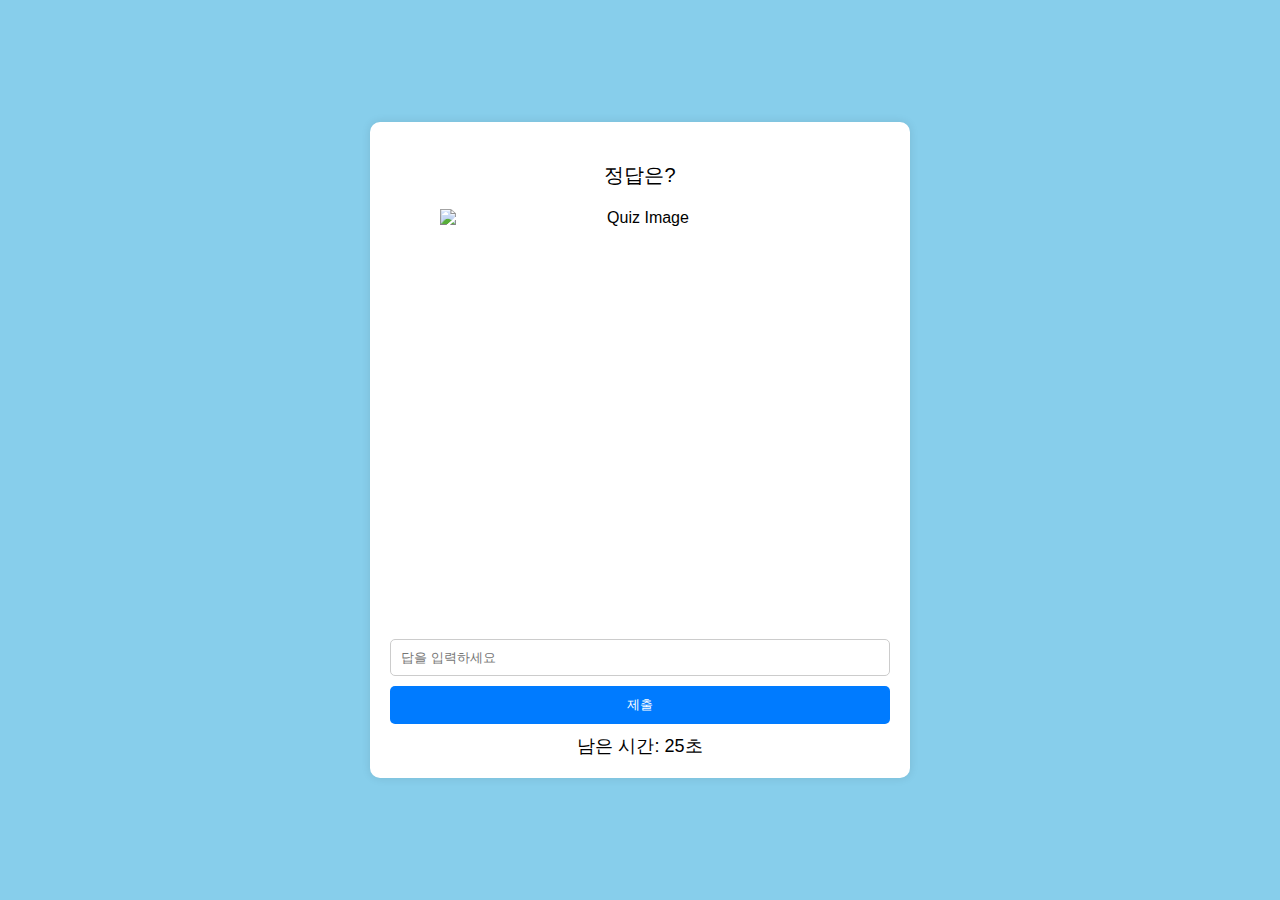
==== index.html @ f27c9193 "0612" ====
<!DOCTYPE html>
<html lang="ko">
<head>
    <meta charset="UTF-8">
    <meta name="viewport" content="width=device-width, initial-scale=1.0">
    <title>퀴즈 사이트</title>
    <style>
        body {
            font-family: Arial, sans-serif;
            display: flex;
            justify-content: center;
            align-items: center;
            height: 100vh;
            margin: 0;
            background-color: #87CEEB; /* 하늘색 배경 */
        }
        .quiz-container {
            background: white;
            border-radius: 10px;
            box-shadow: 0 0 10px rgba(0, 0, 0, 0.1);
            padding: 20px;
            max-width: 500px;
            width: 100%;
            text-align: center; /* 중간 정렬 */
        }
        .question {
            font-size: 20px;
            margin-bottom: 10px;
        }
        .image {
            width: 400px;
            height: 400px;
            margin: 20px auto; /* 이미지 중간 정렬 */
            display: block;
        }
        .answer-input {
            width: calc(100% - 22px);
            padding: 10px;
            margin: 10px 0;
            border: 1px solid #ccc;
            border-radius: 5px;
        }
        .submit-btn {
            background: #007bff;
            color: white;
            border: none;
            border-radius: 5px;
            padding: 10px;
            cursor: pointer;
            width: 100%;
        }
        .submit-btn:hover {
            background: #0056b3;
        }
        .feedback {
            font-size: 18px;
            color: red;
            margin-top: 10px;
        }
        /* 추가된 스타일 */
        .page2-btn {
            position: absolute;
    left: 50%;
    transform: translateX(-50%);
    bottom: 50px; /* 아래에서 50px의 간격 */
            background-color: #4CAF50; /* Green */
            border: none;
            color: white;
            padding: 15px 32px;
            text-align: center;
            text-decoration: none;
            display: none; /* 초기에는 숨김 */
            font-size: 16px;
            margin-top: 20px;
            cursor: pointer;
            border-radius: 5px;
        }
        .quiz-complete-message {
            font-size: 24px;
            margin-bottom: 20px;
        }
    </style>
</head>
<body>
    <div class="quiz-container">
        <div id="quiz">
            <div class="quiz-complete-message" id="quiz-complete-message"></div>
            <div class="question" id="question">질문이 여기에 표시됩니다.</div>
            <img src="" alt="Quiz Image" id="quiz-image" class="image" style="display:none;">
            <input type="text" id="answer" class="answer-input" placeholder="답을 입력하세요">
            <button class="submit-btn" onclick="submitAnswer()">제출</button>
            <div id="feedback" class="feedback"></div>
        </div>
    </div>

    <!-- 페이지 이동 버튼 -->
    <div id="page2-container">
        <button class="page2-btn" onclick="window.location.href='page2.html'">퀴즈 사이트로 이동</button>
    </div>

    <script src="index.js"></script>
</body>
</html>
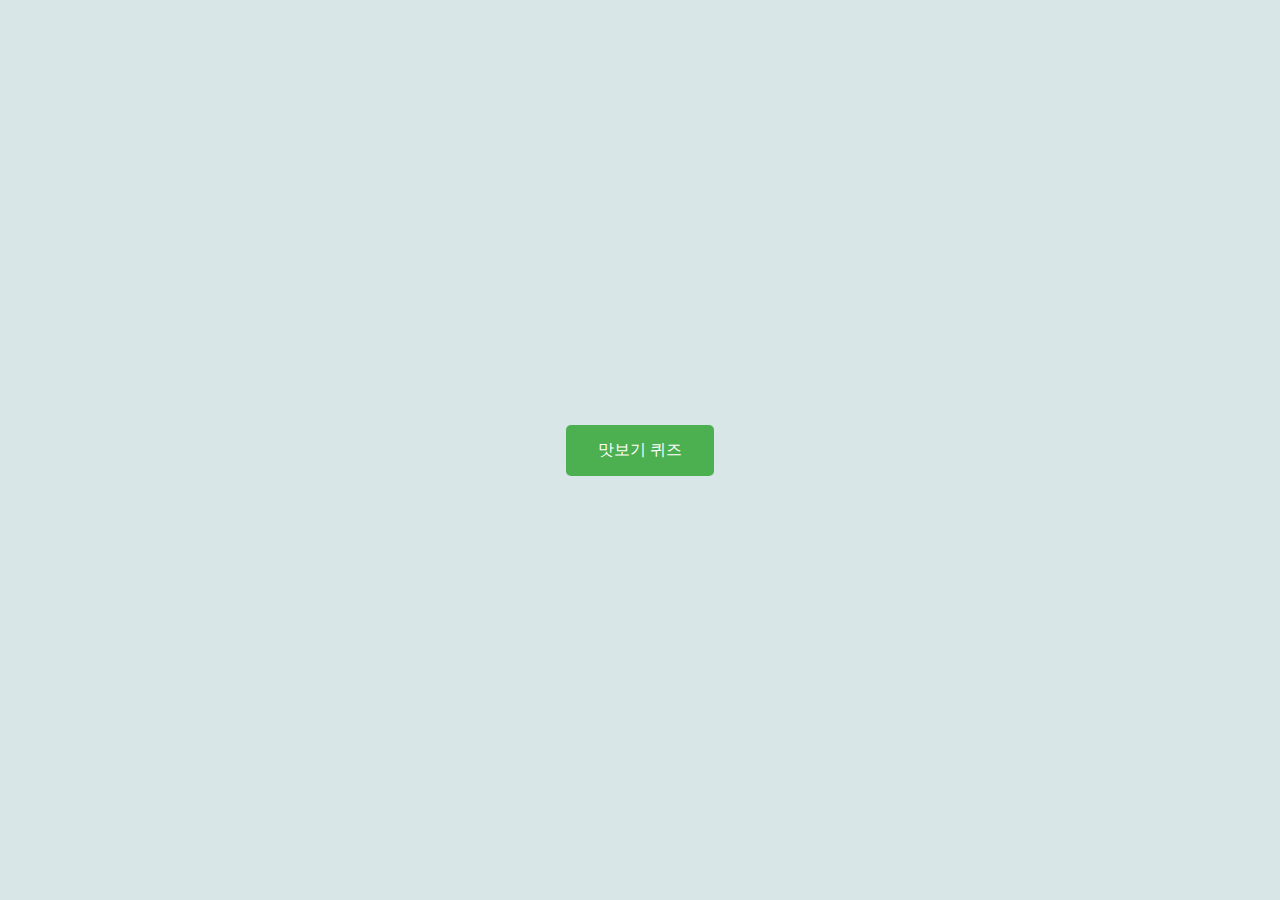
==== commit 52ecfbed: "0612" ====
--- a/index.html
+++ b/index.html
@@ -3,101 +3,66 @@
 <head>
     <meta charset="UTF-8">
     <meta name="viewport" content="width=device-width, initial-scale=1.0">
-    <title>퀴즈 사이트</title>
+    <title>퀴즈 풀기</title>
     <style>
         body {
-            font-family: Arial, sans-serif;
+            margin: 0;
+            height: 100vh;
             display: flex;
             justify-content: center;
             align-items: center;
-            height: 100vh;
-            margin: 0;
-            background-color: #87CEEB; /* 하늘색 배경 */
+            background-color: #D8E6E7; /* 단색 배경 */
         }
-        .quiz-container {
-            background: white;
-            border-radius: 10px;
-            box-shadow: 0 0 10px rgba(0, 0, 0, 0.1);
-            padding: 20px;
-            max-width: 500px;
+        .gif-container {
             width: 100%;
-            text-align: center; /* 중간 정렬 */
+            height: 100%;
+            background-color: #D8E6E7; /* 단색 배경 */
+            display: flex;
+            justify-content: center;
+            align-items: center;
+            position: relative;
         }
-        .question {
-            font-size: 20px;
-            margin-bottom: 10px;
+        .gif {
+            width: 100%;
+            height: 100%;
+            object-fit: cover;
+            display: none;
+            position: absolute;
+            top: 0;
+            left: 0;
         }
-        .image {
-            width: 400px;
-            height: 400px;
-            margin: 20px auto; /* 이미지 중간 정렬 */
-            display: block;
-        }
-        .answer-input {
-            width: calc(100% - 22px);
-            padding: 10px;
-            margin: 10px 0;
-            border: 1px solid #ccc;
-            border-radius: 5px;
-        }
-        .submit-btn {
-            background: #007bff;
-            color: white;
-            border: none;
-            border-radius: 5px;
-            padding: 10px;
-            cursor: pointer;
-            width: 100%;
-        }
-        .submit-btn:hover {
-            background: #0056b3;
-        }
-        .feedback {
-            font-size: 18px;
-            color: red;
-            margin-top: 10px;
-        }
-        /* 추가된 스타일 */
-        .page2-btn {
-            position: absolute;
-    left: 50%;
-    transform: translateX(-50%);
-    bottom: 50px; /* 아래에서 50px의 간격 */
+        .quiz-btn {
+            z-index: 1; /* GIF 위에 버튼을 위치 */
             background-color: #4CAF50; /* Green */
             border: none;
             color: white;
             padding: 15px 32px;
             text-align: center;
             text-decoration: none;
-            display: none; /* 초기에는 숨김 */
+            display: inline-block;
             font-size: 16px;
-            margin-top: 20px;
             cursor: pointer;
             border-radius: 5px;
-        }
-        .quiz-complete-message {
-            font-size: 24px;
-            margin-bottom: 20px;
         }
     </style>
 </head>
 <body>
-    <div class="quiz-container">
-        <div id="quiz">
-            <div class="quiz-complete-message" id="quiz-complete-message"></div>
-            <div class="question" id="question">질문이 여기에 표시됩니다.</div>
-            <img src="" alt="Quiz Image" id="quiz-image" class="image" style="display:none;">
-            <input type="text" id="answer" class="answer-input" placeholder="답을 입력하세요">
-            <button class="submit-btn" onclick="submitAnswer()">제출</button>
-            <div id="feedback" class="feedback"></div>
-        </div>
+    <div class="gif-container">
+        <img src="https://i.pinimg.com/originals/e9/b5/c2/e9b5c218cfd045ddde3d7283663279cd.gif" alt="Quiz GIF" id="quiz-gif" class="gif">
+        <button class="quiz-btn" id="quiz-btn" onclick="location.href='index.html'">맛보기 퀴즈</button>
     </div>
 
-    <!-- 페이지 이동 버튼 -->
-    <div id="page2-container">
-        <button class="page2-btn" onclick="window.location.href='page2.html'">퀴즈 사이트로 이동</button>
-    </div>
+    <script>
+        const quizBtn = document.getElementById('quiz-btn');
+        const quizGif = document.getElementById('quiz-gif');
 
-    <script src="index.js"></script>
+        quizBtn.addEventListener('mouseover', function() {
+            quizGif.style.display = 'block';
+        });
+
+        quizBtn.addEventListener('mouseout', function() {
+            quizGif.style.display = 'none';
+        });
+    </script>
 </body>
 </html>
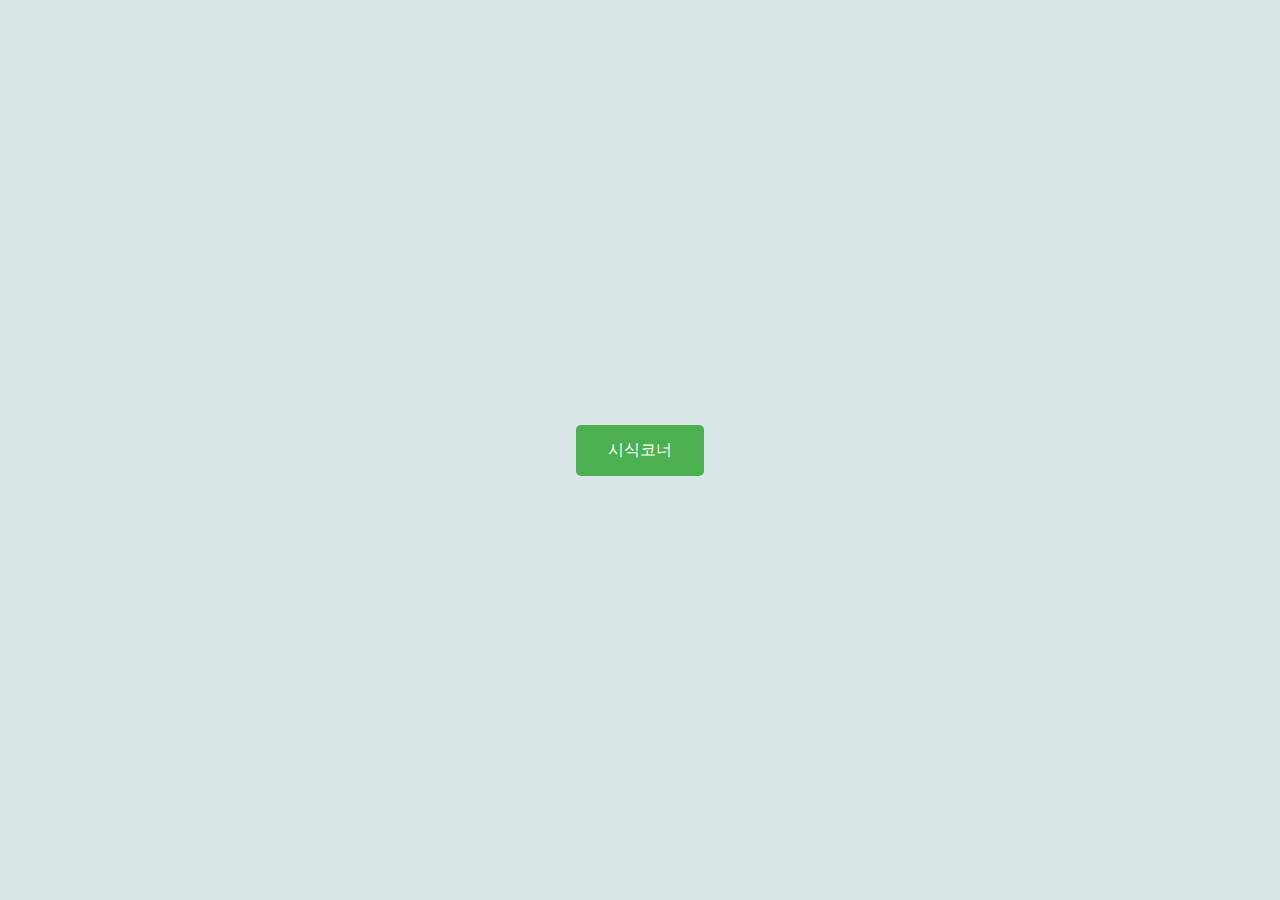
==== commit 98e90c64: "06231029" ====
--- a/index.html
+++ b/index.html
@@ -49,7 +49,7 @@
 <body>
     <div class="gif-container">
         <img src="https://i.pinimg.com/originals/e9/b5/c2/e9b5c218cfd045ddde3d7283663279cd.gif" alt="Quiz GIF" id="quiz-gif" class="gif">
-        <button class="quiz-btn" id="quiz-btn" onclick="location.href='index.html'">맛보기 퀴즈</button>
+        <button class="quiz-btn" id="quiz-btn" onclick="location.href='start.html'">시식코너</button>
     </div>
 
     <script>
